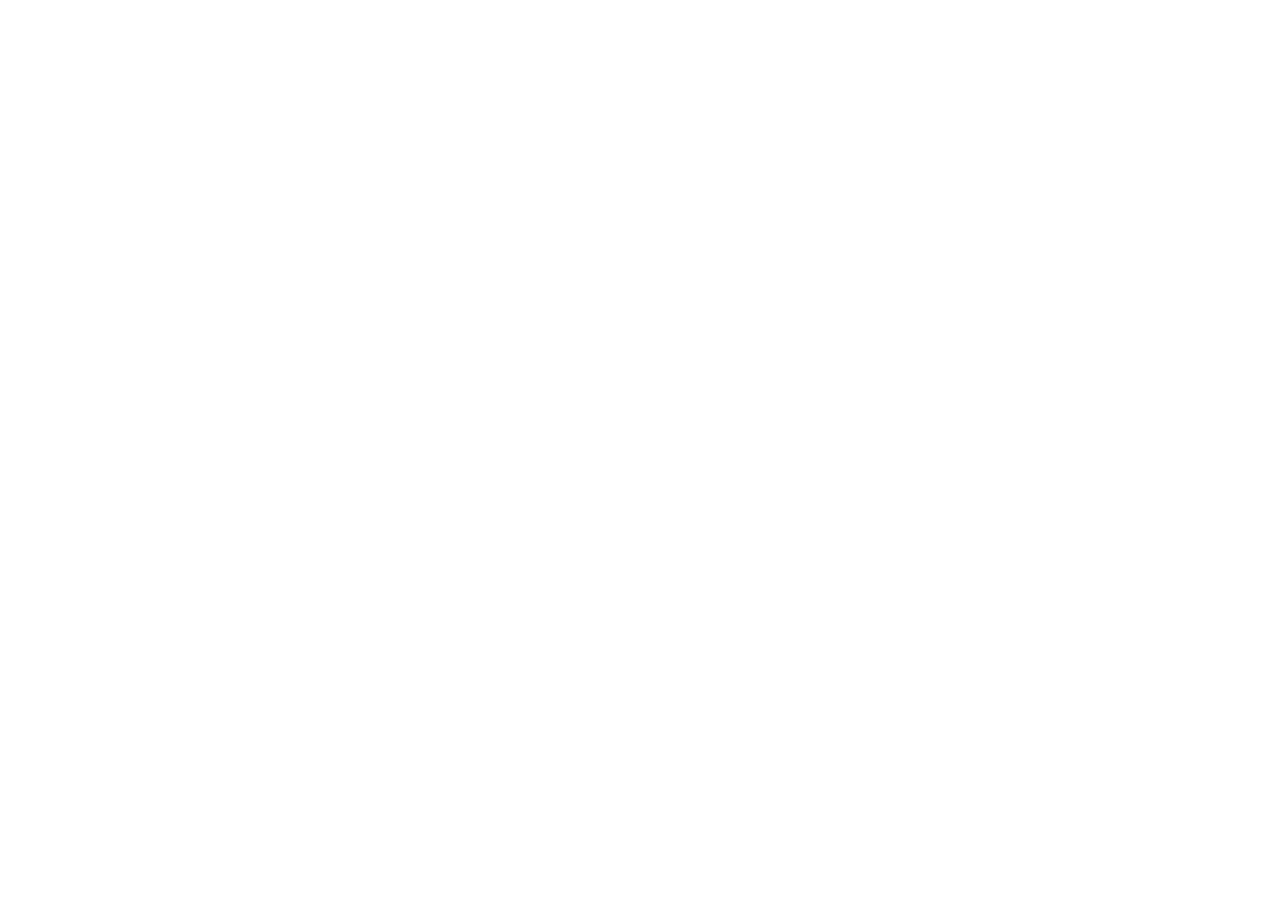
==== test.html @ 51445924 "refactor: split app.js into smaller scope-specific js scripts" ====
<!DOCTYPE html>
<html>
<head>
<script>
window.onerror = function(msg, url, line) { console.error('GLOBAL_ERROR: ' + msg + ' at ' + line); };
</script>
<script src="app.js"></script>
</head>
<body></body>
</html>
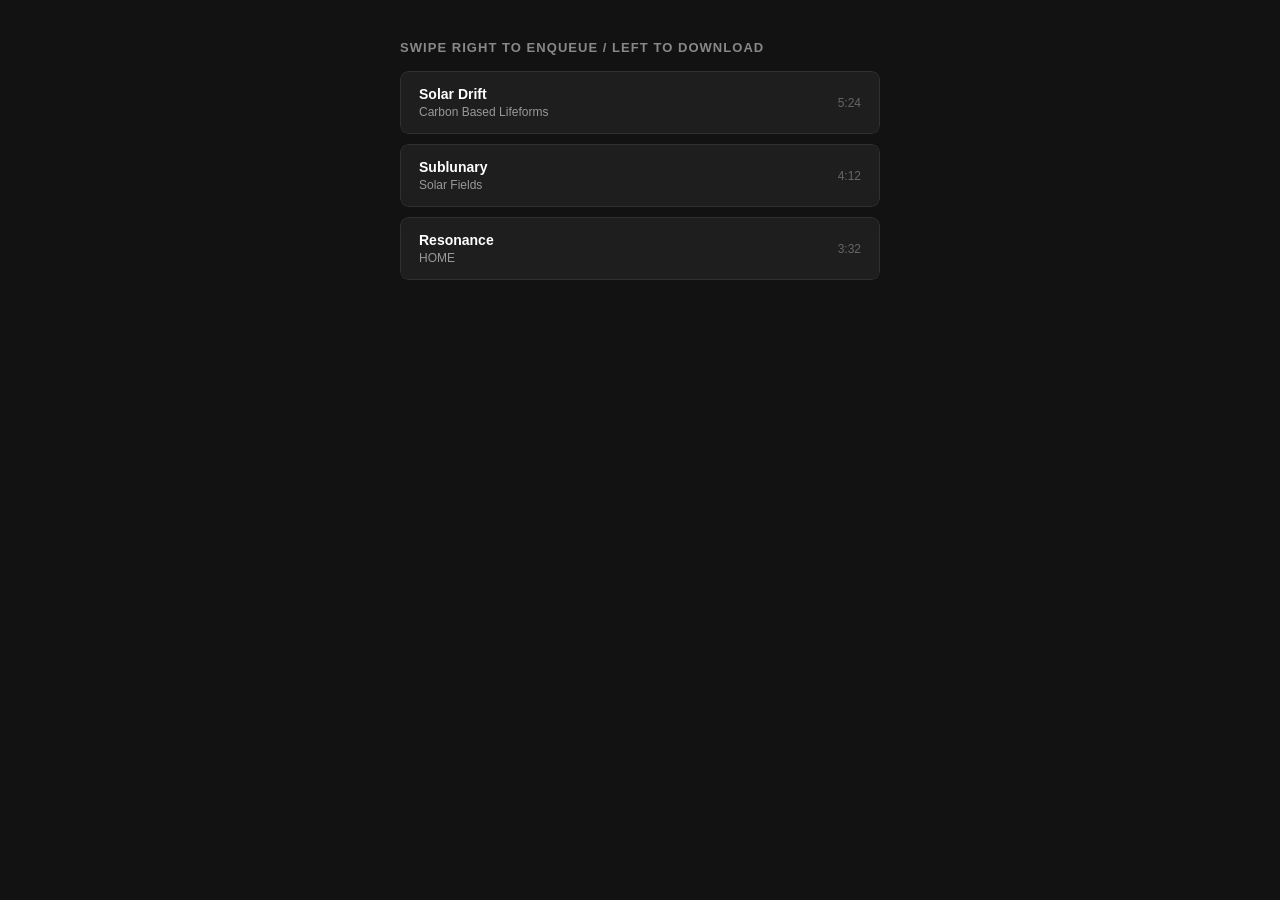
==== commit 93ab68d6: "feat: instant playlist scroll snap and test.html swipe gestures parity" ====
--- a/test.html
+++ b/test.html
@@ -1,10 +1,361 @@
 <!DOCTYPE html>
-<html>
+<html lang="en">
 <head>
-<script>
-window.onerror = function(msg, url, line) { console.error('GLOBAL_ERROR: ' + msg + ' at ' + line); };
-</script>
-<script src="app.js"></script>
+  <meta charset="UTF-8">
+  <meta name="viewport" content="width=device-width, initial-scale=1.0">
+  <title>Swipe to Enqueue / Download (50px Fixed Gap)</title>
+  <style>
+    * {
+      box-sizing: border-box;
+      margin: 0;
+      padding: 0;
+    }
+
+    body {
+      background-color: #121212;
+      color: #ffffff;
+      font-family: -apple-system, BlinkMacSystemFont, "Segoe UI", Roboto, sans-serif;
+      display: flex;
+      justify-content: center;
+      padding: 40px 16px;
+    }
+
+    .playlist-container {
+      width: 100%;
+      max-width: 480px;
+    }
+
+    .playlist-header {
+      font-size: 13px;
+      font-weight: 700;
+      letter-spacing: 0.08em;
+      text-transform: uppercase;
+      color: #888888;
+      margin-bottom: 16px;
+    }
+
+    /* Vertical collapse wrapper */
+    .swipe-item-wrapper {
+      display: grid;
+      grid-template-rows: 1fr;
+      transition: grid-template-rows 250ms cubic-bezier(0.4, 0, 0.2, 1),
+                  margin-bottom 250ms cubic-bezier(0.4, 0, 0.2, 1),
+                  opacity 200ms ease;
+      margin-bottom: 10px;
+      overflow: hidden;
+    }
+
+    .swipe-item-wrapper.collapsed {
+      grid-template-rows: 0fr;
+      margin-bottom: 0px;
+      opacity: 0;
+    }
+
+    .swipe-item-inner {
+      min-height: 0;
+      position: relative;
+      overflow: hidden;
+      border-radius: 8px;
+      user-select: none;
+      touch-action: pan-y;
+    }
+
+    /* Underlay background */
+    .swipe-underlay {
+      position: absolute;
+      inset: 0;
+      background-color: #000000;
+    }
+
+    /* Action SVG containers: Absolute positioning for 50px gap tracking */
+    .underlay-action {
+      position: absolute;
+      top: 50%;
+      margin-top: -11px; /* Half of 22px height */
+      display: flex;
+      align-items: center;
+      justify-content: center;
+      width: 22px;
+      height: 22px;
+      will-change: transform;
+      color: #ffffff;
+    }
+
+    .underlay-action svg {
+      width: 22px;
+      height: 22px;
+      stroke: currentColor;
+      stroke-width: 2.2;
+      stroke-linecap: round;
+      stroke-linejoin: round;
+      fill: none;
+    }
+
+    /* Initial parked state (hidden off-screen) */
+    .action-enqueue {
+      left: 0;
+      transform: translateX(-72px); /* 50px gap + 22px icon width */
+    }
+
+    .action-download {
+      right: 0;
+      transform: translateX(72px); /* 50px gap + 22px icon width */
+    }
+
+    .underlay-action.snapping {
+      transition: transform 250ms cubic-bezier(0.2, 0, 0, 1);
+    }
+
+    /* Foreground surface (Draggable track row) */
+    .swipe-surface {
+      position: relative;
+      display: flex;
+      justify-content: space-between;
+      align-items: center;
+      padding: 14px 18px;
+      background: #1e1e1e;
+      border: 1px solid rgba(255, 255, 255, 0.08);
+      border-radius: 8px;
+      cursor: grab;
+      will-change: transform;
+      transform: translateX(var(--swipe-x, 0px));
+    }
+
+    .swipe-surface:active {
+      cursor: grabbing;
+    }
+
+    .swipe-surface.snapping {
+      transition: transform 250ms cubic-bezier(0.2, 0, 0, 1);
+    }
+
+    .swipe-surface.exiting-right {
+      transition: transform 200ms cubic-bezier(0.4, 0, 1, 1);
+      transform: translateX(105%) !important;
+    }
+
+    .swipe-surface.exiting-left {
+      transition: transform 200ms cubic-bezier(0.4, 0, 1, 1);
+      transform: translateX(-105%) !important;
+    }
+
+    .track-meta {
+      display: flex;
+      flex-direction: column;
+      gap: 3px;
+    }
+
+    .track-title {
+      font-size: 14px;
+      font-weight: 600;
+      color: #ffffff;
+    }
+
+    .track-artist {
+      font-size: 12px;
+      color: #999999;
+    }
+
+    .track-duration {
+      font-size: 12px;
+      color: #666666;
+      font-variant-numeric: tabular-nums;
+    }
+  </style>
 </head>
-<body></body>
-</html>
+<body>
+
+  <div class="playlist-container">
+    <div class="playlist-header">Swipe Right to Enqueue / Left to Download</div>
+
+    <div class="swipe-item-wrapper" id="track-1">
+      <div class="swipe-item-inner">
+        <div class="swipe-underlay">
+          <!-- Enqueue Icon (List with Plus) -->
+          <div class="underlay-action action-enqueue">
+            <svg viewBox="0 0 24 24">
+              <line x1="4" y1="6" x2="14" y2="6"></line>
+              <line x1="4" y1="12" x2="14" y2="12"></line>
+              <line x1="4" y1="18" x2="11" y2="18"></line>
+              <line x1="18" y1="9" x2="18" y2="15"></line>
+              <line x1="15" y1="12" x2="21" y2="12"></line>
+            </svg>
+          </div>
+
+          <!-- Download Icon (Arrow to Tray) -->
+          <div class="underlay-action action-download">
+            <svg viewBox="0 0 24 24">
+              <path d="M21 15v4a2 2 0 0 1-2 2H5a2 2 0 0 1-2-2v-4"></path>
+              <polyline points="7 10 12 15 17 10"></polyline>
+              <line x1="12" y1="15" x2="12" y2="3"></line>
+            </svg>
+          </div>
+        </div>
+
+        <div class="swipe-surface">
+          <div class="track-meta">
+            <div class="track-title">Solar Drift</div>
+            <div class="track-artist">Carbon Based Lifeforms</div>
+          </div>
+          <div class="track-duration">5:24</div>
+        </div>
+      </div>
+    </div>
+
+    <div class="swipe-item-wrapper" id="track-2">
+      <div class="swipe-item-inner">
+        <div class="swipe-underlay">
+          <div class="underlay-action action-enqueue">
+            <svg viewBox="0 0 24 24">
+              <line x1="4" y1="6" x2="14" y2="6"></line>
+              <line x1="4" y1="12" x2="14" y2="12"></line>
+              <line x1="4" y1="18" x2="11" y2="18"></line>
+              <line x1="18" y1="9" x2="18" y2="15"></line>
+              <line x1="15" y1="12" x2="21" y2="12"></line>
+            </svg>
+          </div>
+
+          <div class="underlay-action action-download">
+            <svg viewBox="0 0 24 24">
+              <path d="M21 15v4a2 2 0 0 1-2 2H5a2 2 0 0 1-2-2v-4"></path>
+              <polyline points="7 10 12 15 17 10"></polyline>
+              <line x1="12" y1="15" x2="12" y2="3"></line>
+            </svg>
+          </div>
+        </div>
+
+        <div class="swipe-surface">
+          <div class="track-meta">
+            <div class="track-title">Sublunary</div>
+            <div class="track-artist">Solar Fields</div>
+          </div>
+          <div class="track-duration">4:12</div>
+        </div>
+      </div>
+    </div>
+
+    <div class="swipe-item-wrapper" id="track-3">
+      <div class="swipe-item-inner">
+        <div class="swipe-underlay">
+          <div class="underlay-action action-enqueue">
+            <svg viewBox="0 0 24 24">
+              <line x1="4" y1="6" x2="14" y2="6"></line>
+              <line x1="4" y1="12" x2="14" y2="12"></line>
+              <line x1="4" y1="18" x2="11" y2="18"></line>
+              <line x1="18" y1="9" x2="18" y2="15"></line>
+              <line x1="15" y1="12" x2="21" y2="12"></line>
+            </svg>
+          </div>
+
+          <div class="underlay-action action-download">
+            <svg viewBox="0 0 24 24">
+              <path d="M21 15v4a2 2 0 0 1-2 2H5a2 2 0 0 1-2-2v-4"></path>
+              <polyline points="7 10 12 15 17 10"></polyline>
+              <line x1="12" y1="15" x2="12" y2="3"></line>
+            </svg>
+          </div>
+        </div>
+
+        <div class="swipe-surface">
+          <div class="track-meta">
+            <div class="track-title">Resonance</div>
+            <div class="track-artist">HOME</div>
+          </div>
+          <div class="track-duration">3:32</div>
+        </div>
+      </div>
+    </div>
+  </div>
+
+  <script>
+    function initGmailSwipe(wrapperElement) {
+      const surface = wrapperElement.querySelector('.swipe-surface');
+      const enqueueAction = wrapperElement.querySelector('.action-enqueue');
+      const downloadAction = wrapperElement.querySelector('.action-download');
+
+      let startX = 0;
+      let currentX = 0;
+      let isDragging = false;
+      const thresholdRatio = 0.05; // 5% drag width confirms action
+      const iconWidth = 22;
+      const gap = 50;
+      const parkOffset = gap + iconWidth; // 72px total offset
+
+      surface.addEventListener('pointerdown', (e) => {
+        if (e.button !== 0) return;
+        startX = e.clientX;
+        isDragging = true;
+        surface.classList.remove('snapping');
+        enqueueAction.classList.remove('snapping');
+        downloadAction.classList.remove('snapping');
+        surface.setPointerCapture(e.pointerId);
+      });
+
+      surface.addEventListener('pointermove', (e) => {
+        if (!isDragging) return;
+
+        currentX = e.clientX - startX;
+        surface.style.setProperty('--swipe-x', `${currentX}px`);
+
+        if (currentX > 0) {
+          // Right Swipe: Logo is locked exactly 50px behind the card's left edge
+          enqueueAction.style.transform = `translateX(${currentX - parkOffset}px)`;
+          downloadAction.style.transform = `translateX(${parkOffset}px)`;
+        } else if (currentX < 0) {
+          // Left Swipe: Logo is locked exactly 50px behind the card's right edge
+          downloadAction.style.transform = `translateX(${currentX + parkOffset}px)`;
+          enqueueAction.style.transform = `translateX(-${parkOffset}px)`;
+        } else {
+          enqueueAction.style.transform = `translateX(-${parkOffset}px)`;
+          downloadAction.style.transform = `translateX(${parkOffset}px)`;
+        }
+      });
+
+      function finishSwipe(e) {
+        if (!isDragging) return;
+        isDragging = false;
+        surface.releasePointerCapture(e.pointerId);
+
+        const thresholdPx = surface.offsetWidth * thresholdRatio;
+        const pastThreshold = Math.abs(currentX) > thresholdPx;
+
+        if (pastThreshold) {
+          // Eject surface off-screen
+          const isRight = currentX > 0;
+          surface.classList.add(isRight ? 'exiting-right' : 'exiting-left');
+
+          surface.addEventListener('transitionend', (ev) => {
+            if (ev.propertyName !== 'transform') return;
+
+            // Collapse height to close list gap
+            wrapperElement.classList.add('collapsed');
+
+            wrapperElement.addEventListener('transitionend', (collapseEv) => {
+              if (collapseEv.propertyName !== 'grid-template-rows') return;
+              wrapperElement.remove();
+            }, { once: true });
+
+          }, { once: true });
+
+        } else {
+          // Aborted: Snap surface and SVGs back to parked state
+          surface.classList.add('snapping');
+          enqueueAction.classList.add('snapping');
+          downloadAction.classList.add('snapping');
+
+          surface.style.setProperty('--swipe-x', '0px');
+          enqueueAction.style.transform = `translateX(-${parkOffset}px)`;
+          downloadAction.style.transform = `translateX(${parkOffset}px)`;
+        }
+
+        currentX = 0;
+      }
+
+      surface.addEventListener('pointerup', finishSwipe);
+      surface.addEventListener('pointercancel', finishSwipe);
+    }
+
+    document.querySelectorAll('.swipe-item-wrapper').forEach(initGmailSwipe);
+  </script>
+</body>
+</html>
